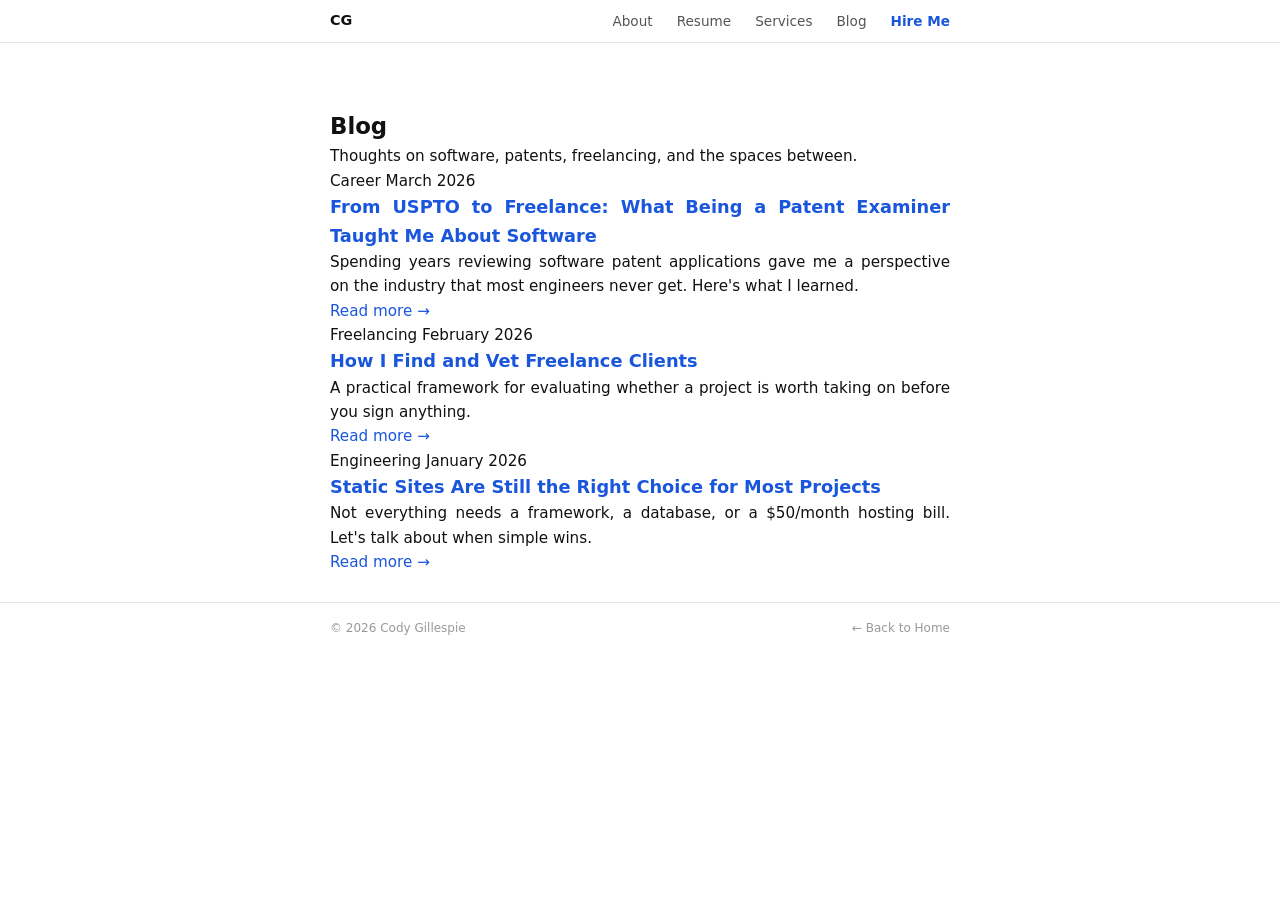
==== blog/index.html @ 87c58ee5 "Initial commit Co-Authored-By: Claude Sonnet 4.6 <noreply@anthropic.com>" ====
<!DOCTYPE html>
<html lang="en">
<head>
  <meta charset="UTF-8" />
  <meta name="viewport" content="width=device-width, initial-scale=1.0" />
  <title>Blog — Cody Gillespie</title>
  <link rel="stylesheet" href="../styles.css" />
</head>
<body>

  <header class="site-header">
    <nav class="nav">
      <a href="../" class="nav-logo">CG</a>
      <ul class="nav-links">
        <li><a href="../#about">About</a></li>
        <li><a href="../#resume">Resume</a></li>
        <li><a href="../#services">Services</a></li>
        <li><a href="../#blog">Blog</a></li>
        <li><a href="../#contact" class="nav-cta">Hire Me</a></li>
      </ul>
      <button class="nav-toggle" aria-label="Toggle menu">&#9776;</button>
    </nav>
  </header>

  <main style="padding-top: 5rem;">
    <section class="section">
      <div class="container">
        <h1 class="section-title">Blog</h1>
        <p class="section-sub">Thoughts on software, patents, freelancing, and the spaces between.</p>

        <div class="blog-grid">

          <article class="blog-card featured">
            <div class="blog-meta">
              <span class="blog-tag">Career</span>
              <span class="blog-date">March 2026</span>
            </div>
            <h3><a href="post.html">From USPTO to Freelance: What Being a Patent Examiner Taught Me About Software</a></h3>
            <p>Spending years reviewing software patent applications gave me a perspective on the industry that most engineers never get. Here's what I learned.</p>
            <a href="post.html" class="read-more">Read more &rarr;</a>
          </article>

          <article class="blog-card">
            <div class="blog-meta">
              <span class="blog-tag">Freelancing</span>
              <span class="blog-date">February 2026</span>
            </div>
            <h3><a href="#">How I Find and Vet Freelance Clients</a></h3>
            <p>A practical framework for evaluating whether a project is worth taking on before you sign anything.</p>
            <a href="#" class="read-more">Read more &rarr;</a>
          </article>

          <article class="blog-card">
            <div class="blog-meta">
              <span class="blog-tag">Engineering</span>
              <span class="blog-date">January 2026</span>
            </div>
            <h3><a href="#">Static Sites Are Still the Right Choice for Most Projects</a></h3>
            <p>Not everything needs a framework, a database, or a $50/month hosting bill. Let's talk about when simple wins.</p>
            <a href="#" class="read-more">Read more &rarr;</a>
          </article>

        </div>
      </div>
    </section>
  </main>

  <footer class="site-footer">
    <div class="container footer-inner">
      <span>&copy; 2026 Cody Gillespie</span>
      <a href="../" style="color: inherit;">← Back to Home</a>
    </div>
  </footer>

  <script src="../script.js"></script>
</body>
</html>
---- styles.css ----
*, *::before, *::after { box-sizing: border-box; margin: 0; padding: 0; }

:root {
  --text: #111;
  --muted: #555;
  --faint: #999;
  --accent: #1a56db;
  --border: #e5e5e5;
  --font: system-ui, -apple-system, sans-serif;
  --width: 660px;
  --pad: 1.25rem;
}

html { scroll-behavior: smooth; }

body {
  font-family: var(--font);
  color: var(--text);
  font-size: 0.95rem;
  line-height: 1.6;
  -webkit-font-smoothing: antialiased;
  background: #fff;
  text-align: justify;
  hyphens: auto;
}

a { color: var(--accent); text-decoration: none; }
a:hover { text-decoration: underline; }

/* ---- LAYOUT ---- */

.container {
  max-width: var(--width);
  margin: 0 auto;
  padding: 0 var(--pad);
}

/* ---- NAV ---- */

.site-header {
  position: fixed;
  top: 0; left: 0; right: 0;
  z-index: 100;
  background: rgba(255,255,255,0.93);
  backdrop-filter: blur(6px);
  border-bottom: 1px solid var(--border);
}

.nav {
  max-width: var(--width);
  margin: 0 auto;
  padding: 0.55rem var(--pad);
  display: flex;
  align-items: center;
  justify-content: space-between;
  text-align: left;
}

.nav-logo { font-weight: 700; color: var(--text); font-size: 0.9rem; }
.nav-logo:hover { text-decoration: none; }

.nav-links { display: flex; list-style: none; gap: 1.5rem; }
.nav-links a { color: var(--muted); font-size: 0.85rem; }
.nav-links a:hover, .nav-links a.active { color: var(--text); text-decoration: none; }
.nav-cta { color: var(--accent) !important; font-weight: 600; }

.nav-toggle {
  display: none;
  background: none;
  border: none;
  font-size: 1.2rem;
  cursor: pointer;
  color: var(--text);
  padding: 0;
}

/* ---- HERO ---- */

.hero {
  padding: 4.25rem 0 1.75rem;
  border-bottom: 1px solid var(--border);
}

.hero-inner {
  display: flex;
  justify-content: space-between;
  align-items: flex-start;
  gap: 2rem;
  text-align: left;
}

.hero-eyebrow { font-size: 0.78rem; color: var(--muted); display: block; margin-bottom: 0.2rem; }

.hero-name {
  font-size: 1.6rem;
  font-weight: 700;
  letter-spacing: -0.02em;
  line-height: 1.2;
  margin-bottom: 0.4rem;
}

.hero-tagline {
  color: var(--muted);
  font-size: 0.88rem;
  margin-bottom: 0.85rem;
}

.hero-actions { display: flex; gap: 1.25rem; font-size: 0.85rem; }
.hero-actions a { color: var(--muted); }
.hero-actions a:first-child { color: var(--accent); font-weight: 600; }
.hero-actions a:hover { text-decoration: underline; }

.hero-aside {
  flex-shrink: 0;
  display: flex;
  flex-direction: column;
  align-items: center;
  gap: 0.4rem;
}

.headshot-wrap { width: 72px; height: 72px; }

.headshot {
  width: 72px; height: 72px;
  border-radius: 50%;
  object-fit: cover;
  object-position: center top;
  display: block;
  border: 1px solid var(--border);
}

.headshot-placeholder {
  display: none;
  width: 72px; height: 72px;
  border-radius: 50%;
  border: 1px dashed var(--faint);
  align-items: center;
  justify-content: center;
  color: var(--faint);
  font-size: 0.7rem;
  text-align: center;
  padding: 0.5rem;
}

.avail-pill {
  display: flex;
  align-items: center;
  gap: 0.3rem;
  font-size: 0.7rem;
  color: #16a34a;
}

.avail-dot {
  width: 5px; height: 5px;
  border-radius: 50%;
  background: #22c55e;
  animation: blink 2s ease-in-out infinite;
}

@keyframes blink {
  0%, 100% { opacity: 1; }
  50% { opacity: 0.3; }
}

/* ---- SECTIONS ---- */

.section {
  padding: 1.75rem 0;
  border-bottom: 1px solid var(--border);
}

.section-label {
  font-size: 0.68rem;
  font-weight: 700;
  text-transform: uppercase;
  letter-spacing: 0.1em;
  color: var(--faint);
  margin-bottom: 1rem;
  text-align: left;
}

/* ---- RESUME ---- */

.group-label {
  font-size: 0.68rem;
  font-weight: 700;
  text-transform: uppercase;
  letter-spacing: 0.1em;
  color: var(--faint);
  margin-top: 1.5rem;
  margin-bottom: 0.75rem;
  padding-top: 1.25rem;
  border-top: 1px solid var(--border);
  text-align: left;
}

.entries { display: flex; flex-direction: column; gap: 1rem; }

.entry { display: grid; grid-template-columns: 120px 1fr; gap: 0 1rem; }

.entry-date { font-size: 0.75rem; color: var(--faint); padding-top: 0.15rem; line-height: 1.4; text-align: left; }

.entry-title { font-size: 0.9rem; font-weight: 600; margin-bottom: 0.05rem; }

.entry-org { font-size: 0.8rem; color: var(--muted); margin-bottom: 0.3rem; }

.entry ul {
  list-style: none;
  display: flex;
  flex-direction: column;
  gap: 0.15rem;
}

.entry ul li {
  font-size: 0.84rem;
  color: var(--muted);
  padding-left: 0.8rem;
  position: relative;
  line-height: 1.5;
}

.entry ul li::before { content: '–'; position: absolute; left: 0; color: var(--faint); }

.tags { display: flex; flex-wrap: wrap; gap: 0.2rem; margin-top: 0.35rem; text-align: left; }

.tag {
  font-size: 0.68rem;
  color: var(--faint);
  border: 1px solid var(--border);
  padding: 0.1rem 0.4rem;
  border-radius: 3px;
}

.resume-footer { margin-top: 1.25rem; font-size: 0.85rem; text-align: left; }

/* ---- SERVICES ---- */

.services { display: flex; flex-direction: column; gap: 0.65rem; margin-bottom: 1rem; }

.service { display: grid; grid-template-columns: 150px 1fr; gap: 0 1rem; }

.service h3 { font-size: 0.86rem; font-weight: 600; }

.service p { font-size: 0.84rem; color: var(--muted); line-height: 1.5; }

.section-footer { font-size: 0.84rem; color: var(--muted); text-align: left; }

/* ---- WRITING ---- */

.posts { display: flex; flex-direction: column; gap: 0.75rem; margin-bottom: 1rem; }

.post { display: grid; grid-template-columns: 64px 1fr; gap: 0 1rem; }

.post-date { font-size: 0.75rem; color: var(--faint); padding-top: 0.15rem; text-align: left; }

.post h3 { font-size: 0.86rem; font-weight: 600; margin-bottom: 0.1rem; line-height: 1.4; }
.post h3 a { color: var(--text); }
.post h3 a:hover { color: var(--accent); text-decoration: none; }
.post p { font-size: 0.81rem; color: var(--muted); }

/* ---- CONTACT ---- */

.contact-links { display: flex; flex-wrap: wrap; gap: 0.3rem 1.25rem; font-size: 0.85rem; text-align: left; }
.contact-links a { color: var(--muted); }
.contact-links a:hover { color: var(--accent); text-decoration: none; }

/* ---- FOOTER ---- */

.site-footer { padding: 1rem 0; }
.footer-inner {
  max-width: var(--width);
  margin: 0 auto;
  padding: 0 var(--pad);
  display: flex;
  justify-content: space-between;
  font-size: 0.75rem;
  color: var(--faint);
  text-align: left;
}

/* ---- MOBILE ---- */

@media (max-width: 560px) {
  .nav-links {
    display: none;
    position: fixed;
    inset: 0;
    background: #fff;
    flex-direction: column;
    justify-content: center;
    align-items: center;
    gap: 1.75rem;
    z-index: 99;
    border-top: 1px solid var(--border);
  }
  .nav-links.open { display: flex; }
  .nav-links a { font-size: 1rem; color: var(--text); }
  .nav-toggle { display: block; position: relative; z-index: 101; }

  .hero { padding: 4rem 0 2rem; }
  .hero-inner { flex-direction: column-reverse; gap: 0.75rem; }
  .hero-aside { flex-direction: row; align-items: center; }
  .avail-pill { display: none; }

  .entry, .service, .post { grid-template-columns: 1fr; gap: 0.1rem; }
  .entry-date, .post-date { color: var(--faint); font-size: 0.73rem; }

  .footer-inner { flex-direction: column; gap: 0.25rem; }
}
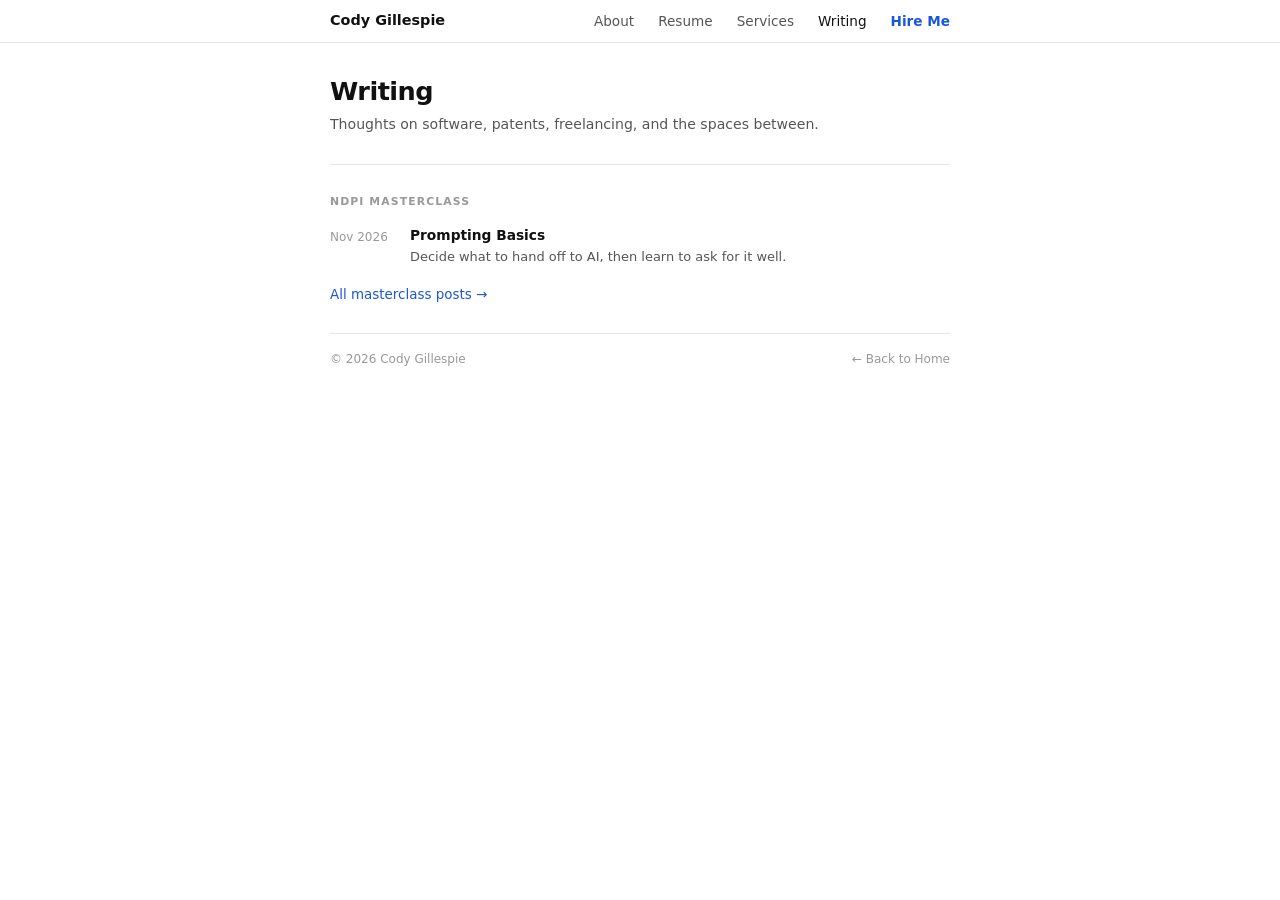
==== commit 4db6904c: "Add NDPI Masterclass blog with Prompting Basics post - Add blog/ndpi-masterclass/ with a series inde" ====
--- a/blog/index.html
+++ b/blog/index.html
@@ -3,72 +3,52 @@
 <head>
   <meta charset="UTF-8" />
   <meta name="viewport" content="width=device-width, initial-scale=1.0" />
-  <title>Blog — Cody Gillespie</title>
+  <title>Writing — Cody Gillespie</title>
   <link rel="stylesheet" href="../styles.css" />
 </head>
 <body>
 
   <header class="site-header">
     <nav class="nav">
-      <a href="../" class="nav-logo">CG</a>
+      <a href="../" class="nav-logo">Cody Gillespie</a>
       <ul class="nav-links">
         <li><a href="../#about">About</a></li>
         <li><a href="../#resume">Resume</a></li>
         <li><a href="../#services">Services</a></li>
-        <li><a href="../#blog">Blog</a></li>
+        <li><a href="./index.html" class="active">Writing</a></li>
         <li><a href="../#contact" class="nav-cta">Hire Me</a></li>
       </ul>
       <button class="nav-toggle" aria-label="Toggle menu">&#9776;</button>
     </nav>
   </header>
 
-  <main style="padding-top: 5rem;">
-    <section class="section">
-      <div class="container">
-        <h1 class="section-title">Blog</h1>
-        <p class="section-sub">Thoughts on software, patents, freelancing, and the spaces between.</p>
+  <main class="page">
+    <div class="container">
+      <section class="section">
+        <h1 class="page-title">Writing</h1>
+        <p class="page-sub">Thoughts on software, patents, freelancing, and the spaces between.</p>
+      </section>
 
-        <div class="blog-grid">
-
-          <article class="blog-card featured">
-            <div class="blog-meta">
-              <span class="blog-tag">Career</span>
-              <span class="blog-date">March 2026</span>
+      <section class="section">
+        <p class="section-label">NDPI Masterclass</p>
+        <div class="posts">
+          <div class="post">
+            <span class="post-date">Nov 2026</span>
+            <div>
+              <h3><a href="ndpi-masterclass/prompting-basics.html">Prompting Basics</a></h3>
+              <p>Decide what to hand off to AI, then learn to ask for it well.</p>
             </div>
-            <h3><a href="post.html">From USPTO to Freelance: What Being a Patent Examiner Taught Me About Software</a></h3>
-            <p>Spending years reviewing software patent applications gave me a perspective on the industry that most engineers never get. Here's what I learned.</p>
-            <a href="post.html" class="read-more">Read more &rarr;</a>
-          </article>
-
-          <article class="blog-card">
-            <div class="blog-meta">
-              <span class="blog-tag">Freelancing</span>
-              <span class="blog-date">February 2026</span>
-            </div>
-            <h3><a href="#">How I Find and Vet Freelance Clients</a></h3>
-            <p>A practical framework for evaluating whether a project is worth taking on before you sign anything.</p>
-            <a href="#" class="read-more">Read more &rarr;</a>
-          </article>
-
-          <article class="blog-card">
-            <div class="blog-meta">
-              <span class="blog-tag">Engineering</span>
-              <span class="blog-date">January 2026</span>
-            </div>
-            <h3><a href="#">Static Sites Are Still the Right Choice for Most Projects</a></h3>
-            <p>Not everything needs a framework, a database, or a $50/month hosting bill. Let's talk about when simple wins.</p>
-            <a href="#" class="read-more">Read more &rarr;</a>
-          </article>
-
+          </div>
         </div>
-      </div>
-    </section>
+        <p class="section-footer" style="margin-top: 1rem;"><a href="ndpi-masterclass/index.html">All masterclass posts &rarr;</a></p>
+      </section>
+    </div>
   </main>
 
   <footer class="site-footer">
-    <div class="container footer-inner">
+    <div class="footer-inner">
       <span>&copy; 2026 Cody Gillespie</span>
-      <a href="../" style="color: inherit;">← Back to Home</a>
+      <a href="../" style="color: inherit;">&larr; Back to Home</a>
     </div>
   </footer>
 
--- a/styles.css
+++ b/styles.css
@@ -264,6 +264,74 @@
 .contact-links a { color: var(--muted); }
 .contact-links a:hover { color: var(--accent); text-decoration: none; }
 
+/* ---- ARTICLE ---- */
+
+.page { padding-top: 3rem; }
+
+.back-link { display: inline-block; font-size: 0.8rem; color: var(--muted); margin-bottom: 1rem; }
+.back-link:hover { color: var(--accent); text-decoration: none; }
+
+.page-title { font-size: 1.6rem; font-weight: 700; letter-spacing: -0.02em; line-height: 1.2; margin-bottom: 0.4rem; text-align: left; }
+.page-sub { color: var(--muted); font-size: 0.88rem; text-align: left; }
+
+.article-meta { font-size: 0.78rem; color: var(--faint); text-align: left; }
+
+.article-body { padding-bottom: 1rem; }
+.article-body p, .article-body li { color: #333; font-size: 0.92rem; line-height: 1.7; }
+.article-body p { margin-bottom: 1rem; }
+.article-body h2 { font-size: 1.1rem; font-weight: 700; letter-spacing: -0.01em; margin: 2rem 0 0.6rem; text-align: left; }
+.article-body h3 { font-size: 0.92rem; font-weight: 600; margin: 1.4rem 0 0.4rem; text-align: left; }
+.article-body ol, .article-body ul { margin: 0 0 1rem 1.25rem; display: flex; flex-direction: column; gap: 0.3rem; }
+.article-body strong { font-weight: 600; color: var(--text); }
+
+.article-body pre {
+  background: #f6f6f4;
+  border: 1px solid var(--border);
+  border-radius: 4px;
+  padding: 0.8rem 0.9rem;
+  margin: 0 0 1.1rem;
+  font-family: ui-monospace, SFMono-Regular, Menlo, monospace;
+  font-size: 0.78rem;
+  line-height: 1.6;
+  white-space: pre-wrap;
+  overflow-wrap: anywhere;
+  text-align: left;
+  hyphens: none;
+}
+
+.code-block { position: relative; margin: 0 0 1.1rem; }
+.code-block pre { margin: 0; padding-right: 4.5rem; }
+
+.copy-btn {
+  position: absolute;
+  top: 0.45rem;
+  right: 0.45rem;
+  font: 600 0.68rem var(--font);
+  color: var(--muted);
+  background: #fff;
+  border: 1px solid var(--border);
+  border-radius: 3px;
+  padding: 0.2rem 0.55rem;
+  cursor: pointer;
+}
+.copy-btn:hover { color: var(--accent); border-color: #bfdbfe; }
+.copy-btn.copied { color: #16a34a; border-color: #bbf7d0; }
+
+.prompt-label { font-size: 0.68rem; font-weight: 700; text-transform: uppercase; letter-spacing: 0.1em; color: var(--faint); margin: 1.1rem 0 0.35rem; text-align: left; }
+.prompt-label.weak { color: #b45309; }
+.prompt-label.strong { color: #16a34a; }
+
+.table-wrap { overflow-x: auto; margin: 0 0 1.25rem; }
+.article-body table { width: 100%; border-collapse: collapse; font-size: 0.82rem; text-align: left; hyphens: none; }
+.article-body th { font-size: 0.68rem; font-weight: 700; text-transform: uppercase; letter-spacing: 0.08em; color: var(--faint); padding: 0 0.6rem 0.4rem 0; border-bottom: 1px solid var(--border); }
+.article-body td { padding: 0.5rem 0.6rem 0.5rem 0; border-bottom: 1px solid var(--border); vertical-align: top; color: #333; line-height: 1.45; }
+.article-body td:nth-child(2) { white-space: nowrap; }
+
+.bucket { font-size: 0.7rem; font-weight: 600; padding: 0.1rem 0.45rem; border-radius: 3px; border: 1px solid; }
+.bucket.handoff { color: #16a34a; border-color: #bbf7d0; background: #f0fdf4; }
+.bucket.assist { color: #b45309; border-color: #fde68a; background: #fffbeb; }
+.bucket.keep { color: var(--accent); border-color: #bfdbfe; background: #eff6ff; }
+
 /* ---- FOOTER ---- */
 
 .site-footer { padding: 1rem 0; }
@@ -280,22 +348,9 @@
 
 /* ---- MOBILE ---- */
 
-@media (max-width: 560px) {
-  .nav-links {
-    display: none;
-    position: fixed;
-    inset: 0;
-    background: #fff;
-    flex-direction: column;
-    justify-content: center;
-    align-items: center;
-    gap: 1.75rem;
-    z-index: 99;
-    border-top: 1px solid var(--border);
-  }
-  .nav-links.open { display: flex; }
-  .nav-links a { font-size: 1rem; color: var(--text); }
-  .nav-toggle { display: block; position: relative; z-index: 101; }
+@media (max-width: 768px) {
+  .nav-links { display: none; }
+  .nav-toggle { display: none; }
 
   .hero { padding: 4rem 0 2rem; }
   .hero-inner { flex-direction: column-reverse; gap: 0.75rem; }
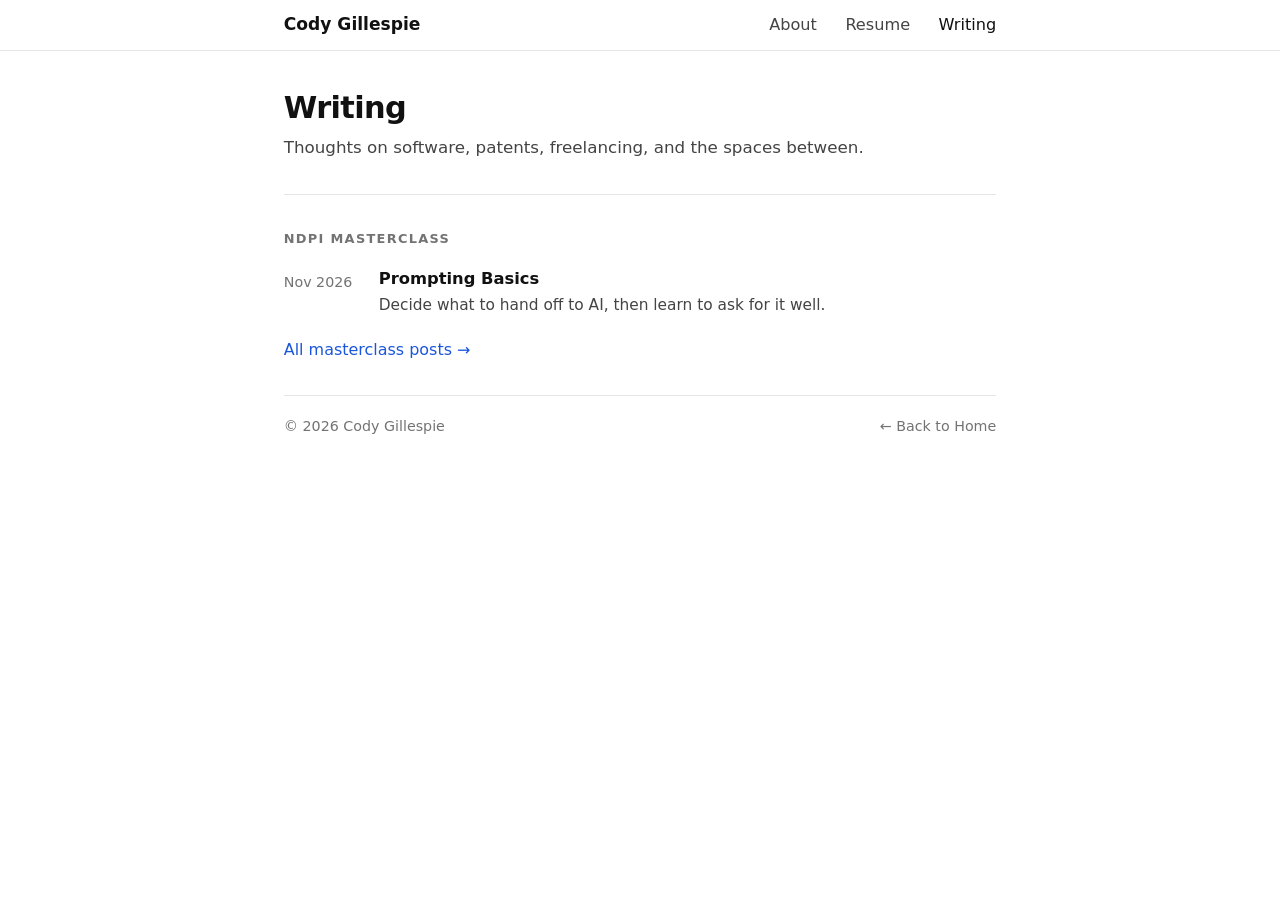
==== commit eb504ad7: "Update resume, improve readability, and simplify navigation - Replace resume with current version (F" ====
--- a/blog/index.html
+++ b/blog/index.html
@@ -14,9 +14,7 @@
       <ul class="nav-links">
         <li><a href="../#about">About</a></li>
         <li><a href="../#resume">Resume</a></li>
-        <li><a href="../#services">Services</a></li>
         <li><a href="./index.html" class="active">Writing</a></li>
-        <li><a href="../#contact" class="nav-cta">Hire Me</a></li>
       </ul>
       <button class="nav-toggle" aria-label="Toggle menu">&#9776;</button>
     </nav>
--- a/styles.css
+++ b/styles.css
@@ -2,16 +2,16 @@
 
 :root {
   --text: #111;
-  --muted: #555;
-  --faint: #999;
+  --muted: #444;
+  --faint: #737373;
   --accent: #1a56db;
   --border: #e5e5e5;
   --font: system-ui, -apple-system, sans-serif;
-  --width: 660px;
+  --width: 760px;
   --pad: 1.25rem;
 }
 
-html { scroll-behavior: smooth; }
+html { scroll-behavior: smooth; font-size: 118.75%; }
 
 body {
   font-family: var(--font);
@@ -20,8 +20,7 @@
   line-height: 1.6;
   -webkit-font-smoothing: antialiased;
   background: #fff;
-  text-align: justify;
-  hyphens: auto;
+  text-align: left;
 }
 
 a { color: var(--accent); text-decoration: none; }
@@ -62,7 +61,6 @@
 .nav-links { display: flex; list-style: none; gap: 1.5rem; }
 .nav-links a { color: var(--muted); font-size: 0.85rem; }
 .nav-links a:hover, .nav-links a.active { color: var(--text); text-decoration: none; }
-.nav-cta { color: var(--accent) !important; font-weight: 600; }
 
 .nav-toggle {
   display: none;
@@ -196,7 +194,7 @@
 
 .entries { display: flex; flex-direction: column; gap: 1rem; }
 
-.entry { display: grid; grid-template-columns: 120px 1fr; gap: 0 1rem; }
+.entry { display: grid; grid-template-columns: 140px 1fr; gap: 0 1rem; }
 
 .entry-date { font-size: 0.75rem; color: var(--faint); padding-top: 0.15rem; line-height: 1.4; text-align: left; }
 
@@ -233,23 +231,13 @@
 
 .resume-footer { margin-top: 1.25rem; font-size: 0.85rem; text-align: left; }
 
-/* ---- SERVICES ---- */
-
-.services { display: flex; flex-direction: column; gap: 0.65rem; margin-bottom: 1rem; }
-
-.service { display: grid; grid-template-columns: 150px 1fr; gap: 0 1rem; }
-
-.service h3 { font-size: 0.86rem; font-weight: 600; }
-
-.service p { font-size: 0.84rem; color: var(--muted); line-height: 1.5; }
-
 .section-footer { font-size: 0.84rem; color: var(--muted); text-align: left; }
 
 /* ---- WRITING ---- */
 
 .posts { display: flex; flex-direction: column; gap: 0.75rem; margin-bottom: 1rem; }
 
-.post { display: grid; grid-template-columns: 64px 1fr; gap: 0 1rem; }
+.post { display: grid; grid-template-columns: 76px 1fr; gap: 0 1rem; }
 
 .post-date { font-size: 0.75rem; color: var(--faint); padding-top: 0.15rem; text-align: left; }
 
@@ -357,7 +345,7 @@
   .hero-aside { flex-direction: row; align-items: center; }
   .avail-pill { display: none; }
 
-  .entry, .service, .post { grid-template-columns: 1fr; gap: 0.1rem; }
+  .entry, .post { grid-template-columns: 1fr; gap: 0.1rem; }
   .entry-date, .post-date { color: var(--faint); font-size: 0.73rem; }
 
   .footer-inner { flex-direction: column; gap: 0.25rem; }
